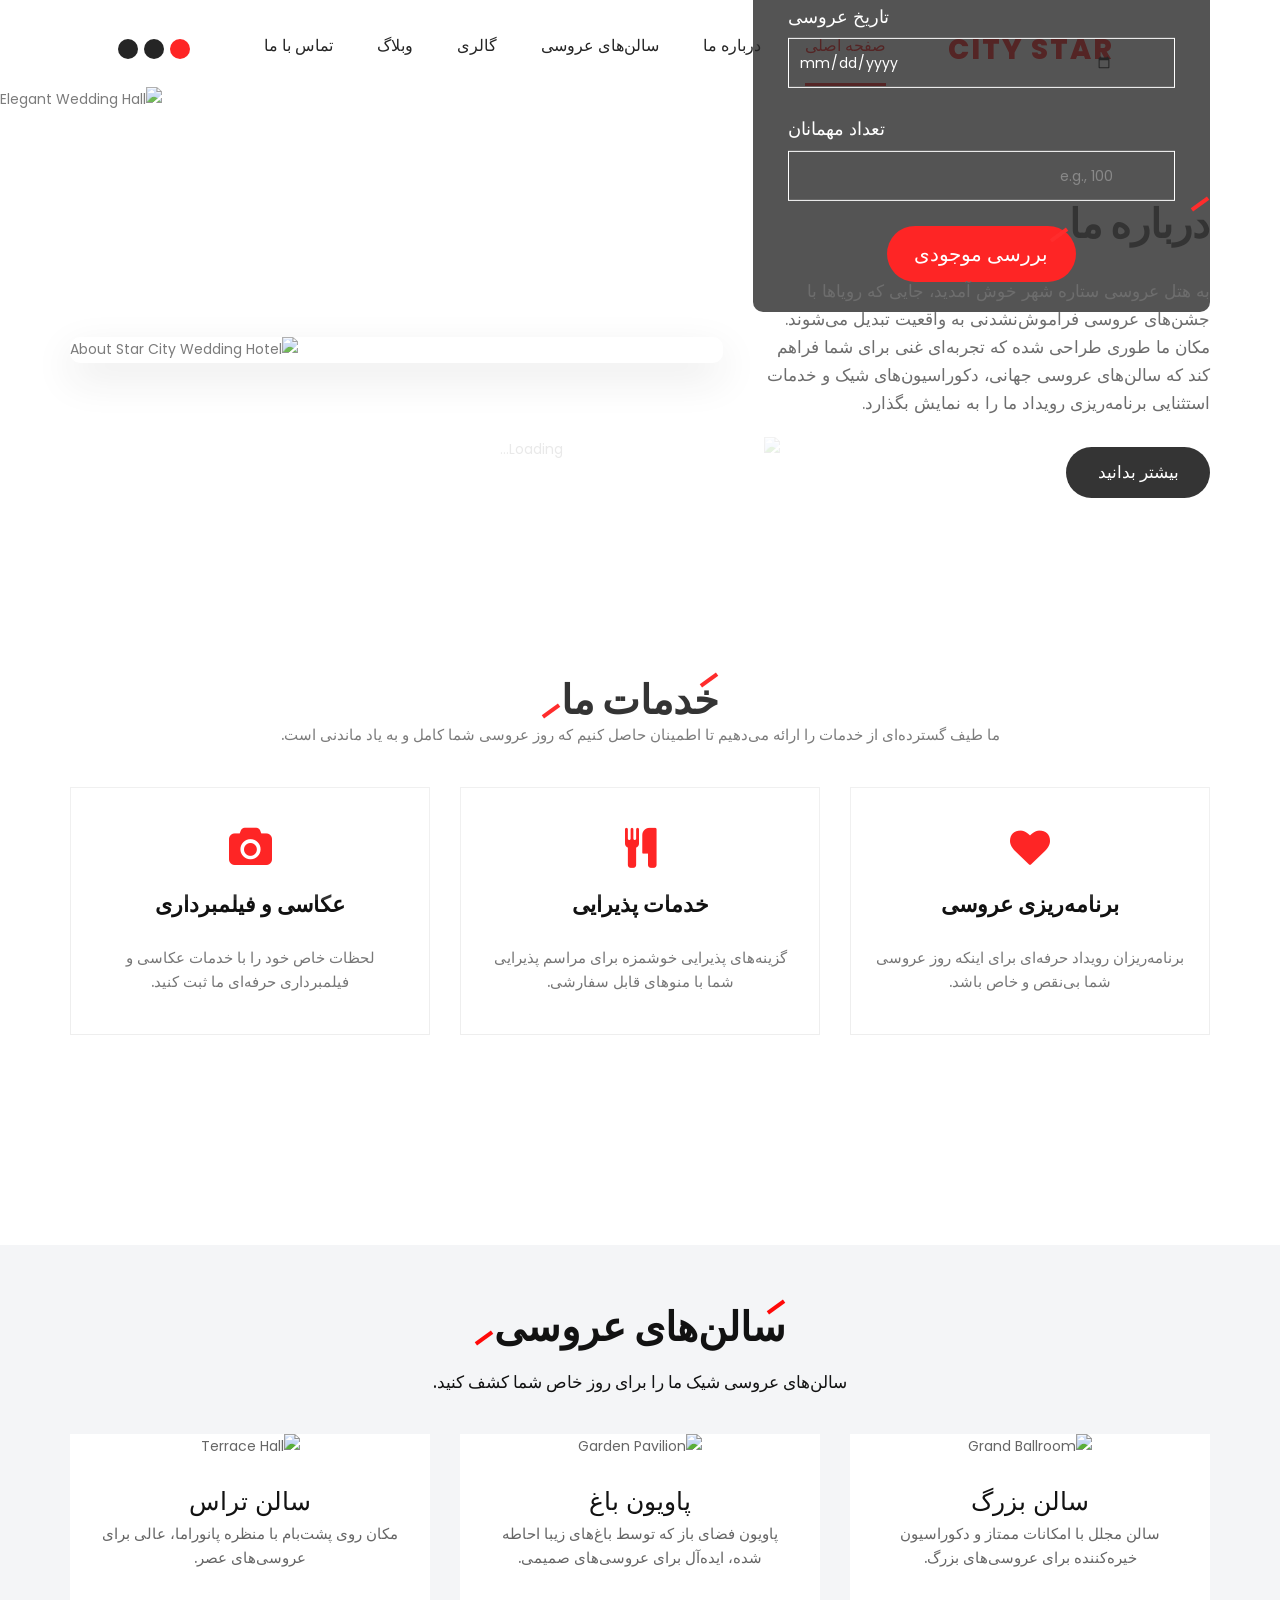
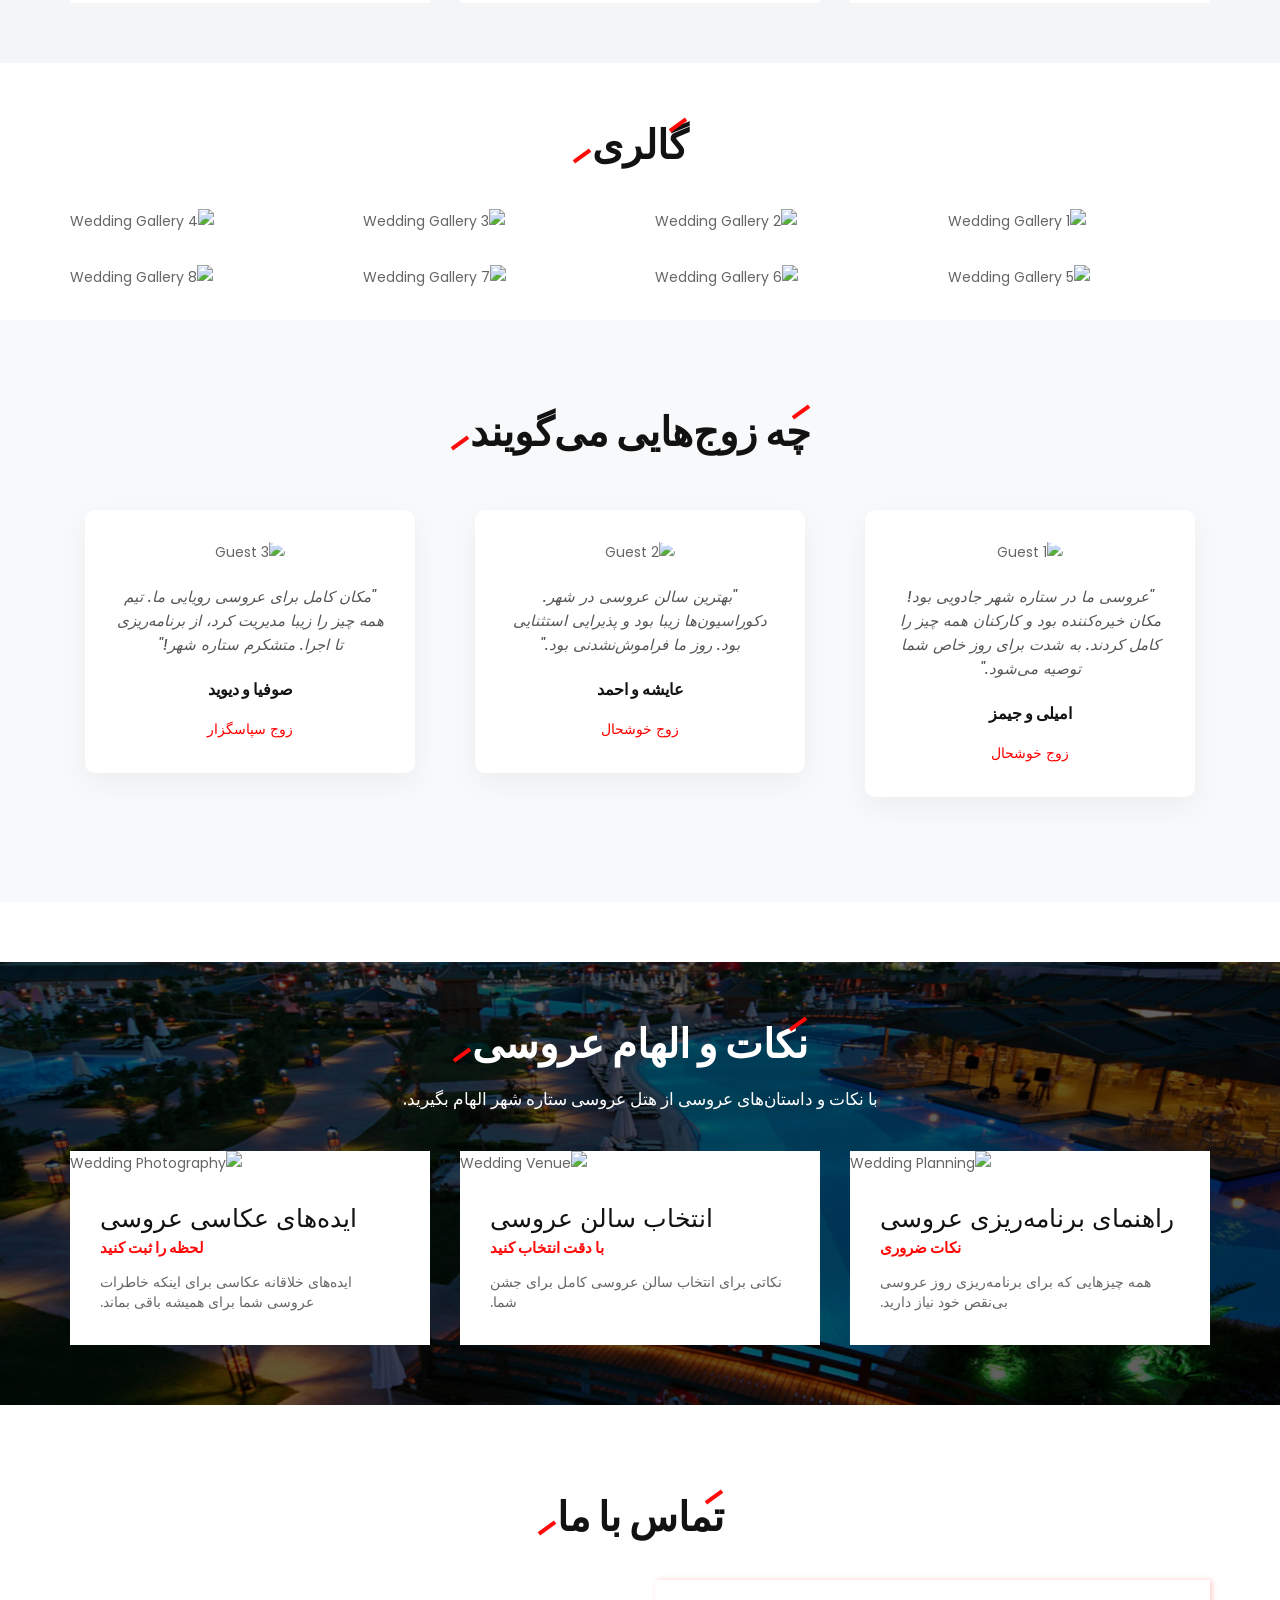
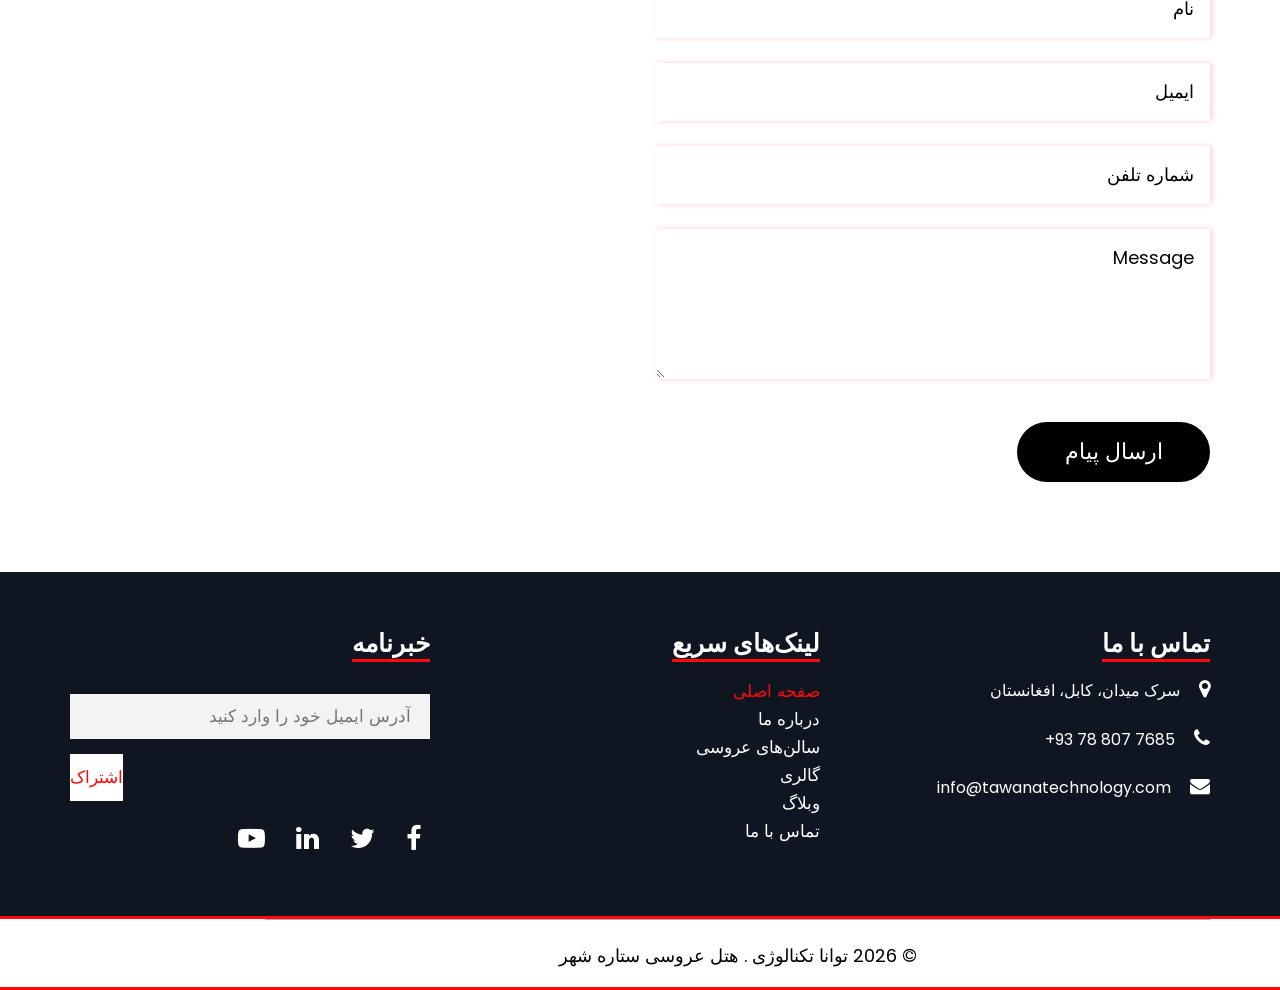
==== index.html @ 75a32dce "full project" ====
<!doctype html>
<html lang="fa-AF" dir="rtl">
  <head>
    <meta charset="utf-8" />
    <meta http-equiv="X-UA-Compatible" content="IE=edge" />
    <meta name="viewport" content="width=device-width, initial-scale=1" />
    <title>ستاره شهر هتل عروسی | رویاهای عروسی و جشن ها</title>
    <meta
      name="description"
      content="عروسی بی‌نقص خود را در هتل عروسی ستاره شهر برنامه‌ریزی کنید. مراسم عروسی رویایی خود را با سالن‌های جهانی، پذیرایی و خدمات شخصی رزرو کنید."
    />

    <!-- CSS Stylesheets -->
    <link rel="stylesheet" href="css/bootstrap.min.css" />
    <link rel="stylesheet" href="css/style.css" />
    <link rel="stylesheet" href="css/responsive.css" />
    <link rel="stylesheet" href="css/rtl.css" />
    <link rel="icon" href="images/fevicon.png" type="image/gif" />
    <link rel="stylesheet" href="css/jquery.mCustomScrollbar.min.css" />
    <link
      rel="stylesheet"
      href="https://netdna.bootstrapcdn.com/font-awesome/4.0.3/css/font-awesome.css"
    />
    <link
      rel="stylesheet"
      href="https://cdnjs.cloudflare.com/ajax/libs/fancybox/2.1.5/jquery.fancybox.min.css"
      media="screen"
    />
  </head>
  <body class="main-layout">
    <div class="loader_bg">
      <div class="loader">
        <img
          src="https://media.giphy.com/media/3oEjI6SIIHBdFnXIHN/giphy.gif"
          alt="Loading..."
        />
      </div>
    </div>
    <header>
      <div class="header">
        <div class="container">
          <div class="row align-items-center">
            <div class="col-xl-3 col-lg-3 col-md-3 col-sm-3 col logo_section">
              <div class="logo">
                <a href="index.html" class="navbar-brand">
                  <span class="logo-text">CITY STAR</span>
                </a>
              </div>
            </div>
            <div class="col-xl-9 col-lg-9 col-md-9 col-sm-9">
              <nav class="navigation navbar navbar-expand-md navbar-dark">
                <button
                  class="navbar-toggler"
                  type="button"
                  data-toggle="collapse"
                  data-target="#navbarsExample04"
                  aria-controls="navbarsExample04"
                  aria-expanded="false"
                  aria-label="Toggle navigation"
                >
                  <span class="navbar-toggler-icon"></span>
                </button>
                <div class="collapse navbar-collapse" id="navbarsExample04">
                  <ul class="navbar-nav mr-auto">
                    <li class="nav-item active">
                      <a class="nav-link" href="index.html">صفحه اصلی</a>
                    </li>
                    <li class="nav-item">
                      <a class="nav-link" href="about.html">درباره ما</a>
                    </li>
                    <li class="nav-item">
                      <a class="nav-link" href="room.html">سالن‌های عروسی</a>
                    </li>
                    <li class="nav-item">
                      <a class="nav-link" href="gallery.html">گالری</a>
                    </li>
                    <li class="nav-item">
                      <a class="nav-link" href="blog.html">وبلاگ</a>
                    </li>
                    <li class="nav-item">
                      <a class="nav-link" href="contact.html">تماس با ما</a>
                    </li>
                  </ul>
                </div>
              </nav>
            </div>
          </div>
        </div>
      </div>
    </header>
    <!-- end header inner -->
    <!-- end header -->
    <section class="banner_main">
      <div id="myCarousel" class="carousel slide banner" data-ride="carousel">
        <ol class="carousel-indicators">
          <li data-target="#myCarousel" data-slide-to="0" class="active"></li>
          <li data-target="#myCarousel" data-slide-to="1"></li>
          <li data-target="#myCarousel" data-slide-to="2"></li>
        </ol>
        <div class="carousel-inner">
          <div class="carousel-item active">
            <img
              class="first-slide"
              src="https://images.unsplash.com/photo-1511285560929-80b456fea0bc?q=80&w=1920&auto=format&fit=crop"
              alt="Elegant Wedding Hall"
            />
          </div>
          <div class="carousel-item">
            <img
              class="second-slide"
              src="https://images.unsplash.com/photo-1519741497674-611481863552?q=80&w=1920&auto=format&fit=crop"
              alt="Wedding Reception"
            />
          </div>
          <div class="carousel-item">
            <img
              class="third-slide"
              src="https://images.unsplash.com/photo-1511285560929-80b456fea0bc?q=80&w=1920&auto=format&fit=crop"
              alt="Wedding Ceremony"
            />
          </div>
        </div>
        <a
          class="carousel-control-prev"
          href="#myCarousel"
          role="button"
          data-slide="prev"
        >
          <span class="carousel-control-prev-icon" aria-hidden="true"></span>
          <span class="sr-only">Previous</span>
        </a>
        <a
          class="carousel-control-next"
          href="#myCarousel"
          role="button"
          data-slide="next"
        >
          <span class="carousel-control-next-icon" aria-hidden="true"></span>
          <span class="sr-only">Next</span>
        </a>
      </div>
      <div class="booking_ocline">
        <div class="container">
          <div class="row">
            <div class="col-md-5">
              <div class="book_room">
                <h1 dir="rtl">مراسم عروسی خود را رزرو کنید</h1>
                <form class="book_now">
                  <div class="row">
                    <div class="col-md-12">
                      <span dir="rtl">تاریخ عروسی</span>
                      <input
                        class="online_book"
                        type="date"
                        name="wedding_date"
                      />
                    </div>
                    <div class="col-md-12">
                      <span dir="rtl">تعداد مهمانان</span>
                      <input
                        class="online_book"
                        type="number"
                        name="guests"
                        placeholder="e.g., 100"
                      />
                    </div>
                    <div class="col-md-12">
                      <button class="book_btn" dir="rtl">بررسی موجودی</button>
                    </div>
                  </div>
                </form>
              </div>
            </div>
          </div>
        </div>
      </div>
    </section>
    <div class="about">
      <div class="container">
        <div class="row align-items-center">
          <div class="col-md-5">
            <div class="titlepage">
              <h2 dir="rtl">درباره ما</h2>
              <p dir="rtl">
                به هتل عروسی ستاره شهر خوش آمدید، جایی که رویاها با جشن‌های
                عروسی فراموش‌نشدنی به واقعیت تبدیل می‌شوند. مکان ما طوری طراحی
                شده که تجربه‌ای غنی برای شما فراهم کند که سالن‌های عروسی جهانی،
                دکوراسیون‌های شیک و خدمات استثنایی برنامه‌ریزی رویداد ما را به
                نمایش بگذارد.
              </p>
              <a class="read_more" href="about.html">بیشتر بدانید</a>
            </div>
          </div>
          <div class="col-md-7">
            <div class="about_img">
              <figure>
                <img
                  src="https://images.unsplash.com/photo-1519167758481-83f550bb49b3?q=80&w=1200&auto=format&fit=crop"
                  alt="About Star City Wedding Hotel"
                />
              </figure>
            </div>
          </div>
        </div>
      </div>
    </div>
    <div class="services">
      <div class="container">
        <div class="row">
          <div class="col-md-12">
            <div class="titlepage">
              <h2 dir="rtl">خدمات ما</h2>
              <p dir="rtl">
                ما طیف گسترده‌ای از خدمات را ارائه می‌دهیم تا اطمینان حاصل کنیم
                که روز عروسی شما کامل و به یاد ماندنی است.
              </p>
            </div>
          </div>
        </div>
        <div class="row">
          <div class="col-md-4">
            <div class="service_box">
              <i class="fa fa-heart"></i>
              <h3 dir="rtl">برنامه‌ریزی عروسی</h3>
              <p dir="rtl">
                برنامه‌ریزان رویداد حرفه‌ای برای اینکه روز عروسی شما بی‌نقص و
                خاص باشد.
              </p>
            </div>
          </div>
          <div class="col-md-4">
            <div class="service_box">
              <i class="fa fa-cutlery"></i>
              <h3 dir="rtl">خدمات پذیرایی</h3>
              <p dir="rtl">
                گزینه‌های پذیرایی خوشمزه برای مراسم پذیرایی شما با منوهای قابل
                سفارشی.
              </p>
            </div>
          </div>
          <div class="col-md-4">
            <div class="service_box">
              <i class="fa fa-camera"></i>
              <h3 dir="rtl">عکاسی و فیلمبرداری</h3>
              <p dir="rtl">
                لحظات خاص خود را با خدمات عکاسی و فیلمبرداری حرفه‌ای ما ثبت
                کنید.
              </p>
            </div>
          </div>
        </div>
      </div>
    </div>
    <div class="our_room">
      <div class="container">
        <div class="row">
          <div class="col-md-12">
            <div class="titlepage">
              <h2 dir="rtl">سالن‌های عروسی</h2>
              <p dir="rtl">
                سالن‌های عروسی شیک ما را برای روز خاص شما کشف کنید.
              </p>
            </div>
          </div>
        </div>
        <div class="row">
          <div class="col-md-4 col-sm-6">
            <div class="room">
              <div class="room_img">
                <figure>
                  <img
                    src="https://images.pexels.com/photos/31817163/pexels-photo-31817163.jpeg?_gl=1*e0f5a7*_ga*MTkxMDQyODcxMi4xNzYxNzczOTUz*_ga_8JE65Q40S6*czE3NzY1NzExNzckbzIkZzEkdDE3NzY1NzEzODUkajU1JGwwJGgw"
                    alt="Grand Ballroom"
                  />
                </figure>
              </div>
              <div class="bed_room">
                <h3 dir="rtl">سالن بزرگ</h3>
                <p dir="rtl">
                  سالن مجلل با امکانات ممتاز و دکوراسیون خیره‌کننده برای
                  عروسی‌های بزرگ.
                </p>
              </div>
            </div>
          </div>
          <div class="col-md-4 col-sm-6">
            <div class="room">
              <div class="room_img">
                <figure>
                  <img
                    src="https://images.pexels.com/photos/3701434/pexels-photo-3701434.jpeg?_gl=1*1h1a9mf*_ga*MTkxMDQyODcxMi4xNzYxNzczOTUz*_ga_8JE65Q40S6*czE3NzY1NzExNzckbzIkZzEkdDE3NzY1NzEzODUkajU1JGwwJGgw"
                    alt="Garden Pavilion"
                  />
                </figure>
              </div>
              <div class="bed_room">
                <h3 dir="rtl">پاویون باغ</h3>
                <p dir="rtl">
                  پاویون فضای باز که توسط باغ‌های زیبا احاطه شده، ایده‌آل برای
                  عروسی‌های صمیمی.
                </p>
              </div>
            </div>
          </div>
          <div class="col-md-4 col-sm-6">
            <div class="room">
              <div class="room_img">
                <figure>
                  <img
                    src="https://images.pexels.com/photos/14613702/pexels-photo-14613702.jpeg?_gl=1*e0f5a7*_ga*MTkxMDQyODcxMi4xNzYxNzczOTUz*_ga_8JE65Q40S6*czE3NzY1NzExNzckbzIkZzEkdDE3NzY1NzEzODUkajU1JGwwJGgw"
                    alt="Terrace Hall"
                  />
                </figure>
              </div>
              <div class="bed_room">
                <h3 dir="rtl">سالن تراس</h3>
                <p dir="rtl">
                  مکان روی پشت‌بام با منظره پانوراما، عالی برای عروسی‌های عصر.
                </p>
              </div>
            </div>
          </div>
        </div>
      </div>
    </div>
    <!-- end our_room -->
    <div class="gallery">
      <div class="container">
        <div class="row">
          <div class="col-md-12">
            <div class="titlepage">
              <h2 dir="rtl">گالری</h2>
            </div>
          </div>
        </div>
        <div class="row">
          <div class="col-md-3 col-sm-6">
            <div class="gallery_img">
              <figure>
                <img
                  src="https://images.pexels.com/photos/8135289/pexels-photo-8135289.jpeg?_gl=1*glbcze*_ga*MTkxMDQyODcxMi4xNzYxNzczOTUz*_ga_8JE65Q40S6*czE3NzY1NzExNzckbzIkZzEkdDE3NzY1NzEzODUkajU1JGwwJGgw"
                  alt="Wedding Gallery 1"
                />
              </figure>
            </div>
          </div>
          <div class="col-md-3 col-sm-6">
            <div class="gallery_img">
              <figure>
                <img
                  src="https://images.pexels.com/photos/3701434/pexels-photo-3701434.jpeg?_gl=1*1h1a9mf*_ga*MTkxMDQyODcxMi4xNzYxNzczOTUz*_ga_8JE65Q40S6*czE3NzY1NzExNzckbzIkZzEkdDE3NzY1NzEzODUkajU1JGwwJGgw"
                  alt="Wedding Gallery 2"
                />
              </figure>
            </div>
          </div>
          <div class="col-md-3 col-sm-6">
            <div class="gallery_img">
              <figure>
                <img
                  src="https://images.pexels.com/photos/14613702/pexels-photo-14613702.jpeg?_gl=1*e0f5a7*_ga*MTkxMDQyODcxMi4xNzYxNzczOTUz*_ga_8JE65Q40S6*czE3NzY1NzExNzckbzIkZzEkdDE3NzY1NzEzODUkajU1JGwwJGgw"
                  alt="Wedding Gallery 3"
                />
              </figure>
            </div>
          </div>
          <div class="col-md-3 col-sm-6">
            <div class="gallery_img">
              <figure>
                <img
                  src="https://images.pexels.com/photos/31817163/pexels-photo-31817163.jpeg?_gl=1*e0f5a7*_ga*MTkxMDQyODcxMi4xNzYxNzczOTUz*_ga_8JE65Q40S6*czE3NzY1NzExNzckbzIkZzEkdDE3NzY1NzEzODUkajU1JGwwJGgw"
                  alt="Wedding Gallery 4"
                />
              </figure>
            </div>
          </div>
          <div class="col-md-3 col-sm-6">
            <div class="gallery_img">
              <figure>
                <img
                  src="https://images.pexels.com/photos/17158660/pexels-photo-17158660.jpeg?_gl=1*10septe*_ga*MTkxMDQyODcxMi4xNzYxNzczOTUz*_ga_8JE65Q40S6*czE3NzY1NzExNzckbzIkZzEkdDE3NzY1NzEzODUkajU1JGwwJGgw"
                  alt="Wedding Gallery 5"
                />
              </figure>
            </div>
          </div>
          <div class="col-md-3 col-sm-6">
            <div class="gallery_img">
              <figure>
                <img
                  src="https://images.pexels.com/photos/37110858/pexels-photo-37110858.jpeg?_gl=1*10septe*_ga*MTkxMDQyODcxMi4xNzYxNzczOTUz*_ga_8JE65Q40S6*czE3NzY1NzExNzckbzIkZzEkdDE3NzY1NzEzODUkajU1JGwwJGgw"
                  alt="Wedding Gallery 6"
                />
              </figure>
            </div>
          </div>
          <div class="col-md-3 col-sm-6">
            <div class="gallery_img">
              <figure>
                <img
                  src="https://images.pexels.com/photos/34277650/pexels-photo-34277650.jpeg?_gl=1*17adqx9*_ga*MTkxMDQyODcxMi4xNzYxNzczOTUz*_ga_8JE65Q40S6*czE3NzY1NzExNzckbzIkZzEkdDE3NzY1NzEzODUkajU1JGwwJGgw"
                  alt="Wedding Gallery 7"
                />
              </figure>
            </div>
          </div>
          <div class="col-md-3 col-sm-6">
            <div class="gallery_img">
              <figure>
                <img
                  src="https://images.pexels.com/photos/20705876/pexels-photo-20705876.jpeg?_gl=1*17adqx9*_ga*MTkxMDQyODcxMi4xNzYxNzczOTUz*_ga_8JE65Q40S6*czE3NzY1NzExNzckbzIkZzEkdDE3NzY1NzEzODUkajU1JGwwJGgw"
                  alt="Wedding Gallery 8"
                />
              </figure>
            </div>
          </div>
        </div>
      </div>
    </div>
    <div class="testimonials">
      <div class="container">
        <div class="row">
          <div class="col-md-12">
            <div class="titlepage">
              <h2 dir="rtl">چه زوج‌هایی می‌گویند</h2>
            </div>
          </div>
        </div>
        <div class="row">
          <div class="col-md-4">
            <div class="testimonial_item">
              <img
                src="https://images.unsplash.com/photo-1438761681033-6461ffad8d80?q=80&w=150&auto=format&fit=crop"
                alt="Guest 1"
              />
              <p dir="rtl">
                "عروسی ما در ستاره شهر جادویی بود! مکان خیره‌کننده بود و کارکنان
                همه چیز را کامل کردند. به شدت برای روز خاص شما توصیه می‌شود."
              </p>
              <h4 dir="rtl">امیلی و جیمز</h4>
              <span dir="rtl">زوج خوشحال</span>
            </div>
          </div>
          <div class="col-md-4">
            <div class="testimonial_item">
              <img
                src="https://images.unsplash.com/photo-1500648767791-00dcc994a43e?q=80&w=150&auto=format&fit=crop"
                alt="Guest 2"
              />
              <p dir="rtl">
                "بهترین سالن عروسی در شهر. دکوراسیون‌ها زیبا بود و پذیرایی
                استثنایی بود. روز ما فراموش‌نشدنی بود."
              </p>
              <h4 dir="rtl">عایشه و احمد</h4>
              <span dir="rtl">زوج خوشحال</span>
            </div>
          </div>
          <div class="col-md-4">
            <div class="testimonial_item">
              <img
                src="https://images.unsplash.com/photo-1494790108377-be9c29b29330?q=80&w=150&auto=format&fit=crop"
                alt="Guest 3"
              />
              <p dir="rtl">
                "مکان کامل برای عروسی رویایی ما. تیم همه چیز را زیبا مدیریت کرد،
                از برنامه‌ریزی تا اجرا. متشکرم ستاره شهر!"
              </p>
              <h4 dir="rtl">صوفیا و دیوید</h4>
              <span dir="rtl">زوج سپاسگزار</span>
            </div>
          </div>
        </div>
      </div>
    </div>
    <div class="blog">
      <div class="container">
        <div class="row">
          <div class="col-md-12">
            <div class="titlepage">
              <h2 dir="rtl">نکات و الهام عروسی</h2>
              <p dir="rtl">
                با نکات و داستان‌های عروسی از هتل عروسی ستاره شهر الهام بگیرید.
              </p>
            </div>
          </div>
        </div>
        <div class="row">
          <div class="col-md-4">
            <div class="blog_box">
              <div class="blog_img">
                <figure>
                  <img
                    src="https://images.unsplash.com/photo-1519167758481-83f550bb49b3?q=80&w=800&auto=format&fit=crop"
                    alt="Wedding Planning"
                  />
                </figure>
              </div>
              <div class="blog_room">
                <h3 dir="rtl">راهنمای برنامه‌ریزی عروسی</h3>
                <span dir="rtl">نکات ضروری</span>
                <p dir="rtl">
                  همه چیزهایی که برای برنامه‌ریزی روز عروسی بی‌نقص خود نیاز
                  دارید.
                </p>
              </div>
            </div>
          </div>
          <div class="col-md-4">
            <div class="blog_box">
              <div class="blog_img">
                <figure>
                  <img
                    style="height: 245px; object-fit: cover"
                    src="https://i.pinimg.com/236x/0a/75/99/0a7599cbd50dc6029fb663e30cf07a53.jpg"
                    alt="Wedding Venue"
                  />
                </figure>
              </div>
              <div class="blog_room">
                <h3 dir="rtl">انتخاب سالن عروسی</h3>
                <span dir="rtl">با دقت انتخاب کنید</span>
                <p dir="rtl">نکاتی برای انتخاب سالن عروسی کامل برای جشن شما.</p>
              </div>
            </div>
          </div>
          <div class="col-md-4">
            <div class="blog_box">
              <div class="blog_img">
                <figure>
                  <img
                    src="https://images.unsplash.com/photo-1511285560929-80b456fea0bc?q=80&w=800&auto=format&fit=crop"
                    alt="Wedding Photography"
                  />
                </figure>
              </div>
              <div class="blog_room">
                <h3 dir="rtl">ایده‌های عکاسی عروسی</h3>
                <span dir="rtl">لحظه را ثبت کنید</span>
                <p dir="rtl">
                  ایده‌های خلاقانه عکاسی برای اینکه خاطرات عروسی شما برای همیشه
                  باقی بماند.
                </p>
              </div>
            </div>
          </div>
        </div>
      </div>
    </div>
    <div class="contact">
      <div class="container">
        <div class="row">
          <div class="col-md-12">
            <div class="titlepage">
              <h2 dir="rtl">تماس با ما</h2>
            </div>
          </div>
        </div>
        <div class="row">
          <div class="col-md-6">
            <form id="request" class="main_form">
              <div class="row">
                <div class="col-md-12">
                  <input
                    class="contactus"
                    placeholder="نام"
                    type="text"
                    name="Name"
                    dir="rtl"
                  />
                </div>
                <div class="col-md-12">
                  <input
                    class="contactus"
                    placeholder="ایمیل"
                    type="email"
                    name="Email"
                    dir="rtl"
                  />
                </div>
                <div class="col-md-12">
                  <input
                    class="contactus"
                    placeholder="شماره تلفن"
                    type="text"
                    name="Phone Number"
                    dir="rtl"
                  />
                </div>
                <div class="col-md-12">
                  <textarea
                    class="textarea"
                    placeholder="پیام"
                    name="Message"
                    dir="rtl"
                  >
Message</textarea
                  >
                </div>
                <div class="col-md-12">
                  <button class="send_btn" dir="rtl">ارسال پیام</button>
                </div>
              </div>
            </form>
          </div>
          <div class="col-md-6">
            <div class="map_main">
              <div class="map-responsive">
                <iframe
                  src="https://www.google.com/maps/embed?pb=!1m18!1m12!1m3!1d3312.123456789!2d69.2075!3d34.5553!2m3!1f0!2f0!3f0!3m2!1i1024!2i768!4f13.1!3m3!1m2!1s0x38d16c8b8b8b8b8b%3A0x123456789abcdef!2sKabul%2C%20Afghanistan!5e0!3m2!1sen!2sus!4v1234567890!5m2!1sen!2sus"
                  width="600"
                  height="400"
                  frameborder="0"
                  style="border: 0; width: 100%"
                  allowfullscreen=""
                ></iframe>
              </div>
            </div>
          </div>
        </div>
      </div>
    </div>
    <footer dir="rtl">
      <div class="footer">
        <div class="container">
          <div class="row">
            <div class="col-md-4">
              <h3 dir="rtl">تماس با ما</h3>
              <ul class="conta" dir="rtl">
                <li>
                  <i class="fa fa-map-marker" aria-hidden="true"></i>
                  سرک میدان، کابل، افغانستان
                </li>
                <li>
                  <i class="fa fa-phone" aria-hidden="true"></i>
                  <span dir="ltr">+93 78 807 7685</span>
                </li>
                <li>
                  <i class="fa fa-envelope" aria-hidden="true"></i>
                  <a href="mailto:info@tawanatechnology.com"
                    >info@tawanatechnology.com</a
                  >
                </li>
              </ul>
            </div>
            <div class="col-md-4">
              <h3 dir="rtl">لینک‌های سریع</h3>
              <ul class="link_menu" dir="rtl">
                <li class="active"><a href="index.html">صفحه اصلی</a></li>
                <li><a href="about.html">درباره ما</a></li>
                <li><a href="room.html">سالن‌های عروسی</a></li>
                <li><a href="gallery.html">گالری</a></li>
                <li><a href="blog.html">وبلاگ</a></li>
                <li><a href="contact.html">تماس با ما</a></li>
              </ul>
            </div>
            <div class="col-md-4">
              <h3 dir="rtl">خبرنامه</h3>
              <form class="bottom_form" dir="rtl">
                <input
                  class="enter"
                  placeholder="آدرس ایمیل خود را وارد کنید"
                  type="email"
                  name="newsletter"
                />
                <button class="sub_btn">اشتراک</button>
              </form>
              <ul class="social_icon" dir="rtl">
                <li>
                  <a href="#"
                    ><i class="fa fa-facebook" aria-hidden="true"></i
                  ></a>
                </li>
                <li>
                  <a href="#"
                    ><i class="fa fa-twitter" aria-hidden="true"></i
                  ></a>
                </li>
                <li>
                  <a href="#"
                    ><i class="fa fa-linkedin" aria-hidden="true"></i
                  ></a>
                </li>
                <li>
                  <a href="#"
                    ><i class="fa fa-youtube-play" aria-hidden="true"></i
                  ></a>
                </li>
              </ul>
            </div>
          </div>
        </div>
        <div class="copyright">
          <div class="container">
            <div class="row">
              <div class="col-md-10 offset-md-1">
                <p>© 2026 توانا تکنالوژی . هتل عروسی ستاره شهر</p>
              </div>
            </div>
          </div>
        </div>
      </div>
    </footer>
    <!-- end footer -->
    <!-- Javascript files-->
    <script src="js/jquery.min.js"></script>
    <script src="js/bootstrap.bundle.min.js"></script>
    <script src="js/jquery-3.0.0.min.js"></script>
    <!-- sidebar -->
    <script src="js/jquery.mCustomScrollbar.concat.min.js"></script>
    <script src="js/custom.js"></script>
  </body>
</html>
---- css/style.css ----
/*--------------------------------------------------------------------- File Name: style.css ---------------------------------------------------------------------*/

/*--------------------------------------------------------------------- import Fonts ---------------------------------------------------------------------*/

@import url("https://fonts.googleapis.com/css?family=Rajdhani:300,400,500,600,700");
@import url("https://fonts.googleapis.com/css?family=Poppins:100,100i,200,200i,300,300i,400,400i,500,500i,600,600i,700,700i,800,800i,900,900i");
@import url("https://fonts.googleapis.com/css?family=Raleway:100,400,600,700,900&display=swap");
@import url("https://fonts.googleapis.com/css?family=Baloo+Chettan&display=swap");

/*****---------------------------------------- 1) font-family: 'Rajdhani', sans-serif;
 2) font-family: 'Poppins', sans-serif;
 ----------------------------------------*****/

/*--------------------------------------------------------------------- import Files ---------------------------------------------------------------------*/

@import url(animate.min.css);
@import url(normalize.css);
@import url(icomoon.css);
@import url(font-awesome.min.css);
@import url(meanmenu.css);
@import url(owl.carousel.min.css);
@import url(swiper.min.css);
@import url(slick.css);
@import url(jquery.fancybox.min.css);
@import url(jquery-ui.css);
@import url(nice-select.css);

/*--------------------------------------------------------------------- skeleton ---------------------------------------------------------------------*/

* {
  box-sizing: border-box !important;
}

.container {
  max-width: 1170px;
}

html {
  scroll-behavior: smooth;
}

body {
  color: #666666;
  font-size: 14px;
  font-family: "Poppins", sans-serif;
  line-height: 1.80857;
  font-weight: normal;
}

a {
  color: #1f1f1f;
  text-decoration: none !important;
  outline: none !important;
  -webkit-transition: all 0.3s ease-in-out;
  -moz-transition: all 0.3s ease-in-out;
  -ms-transition: all 0.3s ease-in-out;
  -o-transition: all 0.3s ease-in-out;
  transition: all 0.3s ease-in-out;
}

a:link,
a:visited,
a:hover,
a:active {
  text-decoration: none !important;
}

h1,
h2,
h3,
h4,
h5,
h6 {
  letter-spacing: 0;
  font-weight: normal;
  position: relative;
  padding: 0 0 10px 0;
  font-weight: normal;
  line-height: normal;
  color: #111111;
  margin: 0;
}

h1 {
  font-size: 24px;
}

h2 {
  font-size: 22px;
}

h3 {
  font-size: 18px;
}

h4 {
  font-size: 16px;
}

h5 {
  font-size: 14px;
}

h6 {
  font-size: 13px;
}

*,
*::after,
*::before {
  -webkit-box-sizing: border-box;
  -moz-box-sizing: border-box;
  box-sizing: border-box;
}

h1 a,
h2 a,
h3 a,
h4 a,
h5 a,
h6 a {
  color: #212121;
  text-decoration: none !important;
  opacity: 1;
}

button:focus {
  outline: none;
}

ul,
li,
ol {
  margin: 0px;
  padding: 0px;
  list-style: none;
}

p {
  margin: 0px;
  font-weight: 500;
  font-size: 15px;
  line-height: 24px;
}

a {
  color: #222222;
  text-decoration: none;
  outline: none !important;
}

a,
.btn {
  text-decoration: none !important;
  outline: none !important;
  -webkit-transition: all 0.3s ease-in-out;
  -moz-transition: all 0.3s ease-in-out;
  -ms-transition: all 0.3s ease-in-out;
  -o-transition: all 0.3s ease-in-out;
  transition: all 0.3s ease-in-out;
}

img {
  max-width: 100%;
  height: auto;
}

:focus {
  outline: 0;
}

.btn-custom {
  margin-top: 20px;
  background-color: transparent !important;
  border: 2px solid #ddd;
  padding: 12px 40px;
  font-size: 16px;
}

.lead {
  font-size: 18px;
  line-height: 30px;
  color: #767676;
  margin: 0;
  padding: 0;
}

.form-control:focus {
  border-color: #ffffff !important;
  box-shadow: 0 0 0 0.2rem rgba(255, 255, 255, 0.25);
}

.navbar-form input {
  border: none !important;
}

.badge {
  font-weight: 500;
}

blockquote {
  margin: 20px 0 20px;
  padding: 30px;
}

button {
  border: 0;
  margin: 0;
  padding: 0;
  cursor: pointer;
}

.full {
  float: left;
  width: 100%;
}

.full {
  width: 100%;
  float: left;
  margin: 0;
  padding: 0;
}

/**-- heading section --**/

/*---------------------------- preloader area ----------------------------*/

.loader_bg {
  position: fixed;
  z-index: 9999999;
  background: #fff;
  width: 100%;
  height: 100%;
}

.loader {
  height: 100%;
  width: 100%;
  position: absolute;
  left: 0;
  top: 0;
  display: flex;
  justify-content: center;
  align-items: center;
}

.loader img {
  width: 280px;
}

/*-- header area --*/

/*--------------------------------------------------------------------- top banner area ---------------------------------------------------------------------*/

/*-- navigation--*/

.navigation.navbar {
  float: right;
  padding-top: 14px !important;
  padding: 0;
}

.navigation.navbar-dark .navbar-nav .nav-link {
  padding: 7px 0px 27px 0px;
  margin: 0 22px;
  color: #010101;
  font-size: 16px;
  line-height: 20px;
  font-weight: 500;
  text-transform: uppercase;
  border-bottom: #fff solid 3px;
}

.navigation.navbar-dark .navbar-nav .nav-link:focus,
.navigation.navbar-dark .navbar-nav .nav-link:hover {
  color: #fe0000;
  border-bottom: #fe0000 solid 3px;
}

.navigation.navbar-dark .navbar-nav .active > .nav-link,
.navigation.navbar-dark .navbar-nav .nav-link.active,
.navigation.navbar-dark .navbar-nav .nav-link.show,
.navigation.navbar-dark .navbar-nav .show > .nav-link {
  color: #fe0000;
  border-bottom: #fe0000 solid 3px;
}

.navbar-expand-md .navbar-nav {
  padding-right: 10px;
}

.header {
  width: 100%;
  height: 86px;
  padding: 15px 0px 15px 0px;
  background: #fff;
}

/** banner section **/

.banner_main {
  position: relative;
}

.banner .carousel-indicators li {
  width: 20px;
  height: 20px;
  border-radius: 30px;
  background: #000;
}

.banner .carousel-indicators .active {
  background-color: #fe0000;
}

.booking_ocline {
  position: absolute;
  width: 100%;
  top: 50%;
  transform: translateY(-50%);
}

.book_room {
  background-color: #000000c7;
  padding: 30px 35px;
  border-left: #ff0909 solid 5px;
}

.book_room h1 {
  font-weight: 500;
  font-size: 30px;
  line-height: 30px;
  color: #fff;
  padding-bottom: 20px;
  text-transform: uppercase;
  text-align: center;
}

.book_now span {
  display: block;
  color: #fff;
  font-size: 18px;
  padding-bottom: 5px;
}

.book_now .online_book {
  width: 100%;
  height: 50px;
  border: #fff solid 1px;
  background-color: transparent;
  color: #fff;
  padding: 0 10px;
  padding-right: 61px;
  margin-bottom: 25px;
  position: relative;
}

.date_cua {
  position: absolute;
  width: 29px;
  height: 29px;
  top: 48px;
  background-repeat: no-repeat;
  right: 30px;
}

.book_btn {
  background-color: #fe0000;
  max-width: 189px;
  width: 100%;
  margin: 0 auto;
  padding: 10px 0;
  border-radius: 50px;
  color: #fff;
  font-size: 20px;
  transition: ease-in 0.5s;
  display: block;
}

.book_btn:hover {
  background-color: #fff;
  color: #fe0000;
  transition: ease-in 0.5s;
}

.carousel-control-next,
.carousel-control-prev {
  display: none;
}

.carousel-indicators {
  right: inherit;
  bottom: 53px;
  margin-left: 9%;
}

/** end banner section **/

.titlepage {
  text-align: center;
  padding-bottom: 40px;
}

.titlepage h2 {
  font-size: 40px;
  color: #121212;
  line-height: 45px;
  font-weight: bold;
  text-transform: uppercase;
  padding: 0;
}

.titlepage h2::before {
  position: absolute;
  content: "";
  background-color: #ff0909;
  width: 20px;
  height: 4px;
  transform: rotate(-36deg);
}

.titlepage h2::after {
  position: absolute;
  content: "";
  background-color: #ff0909;
  width: 20px;
  height: 4px;
  transform: rotate(-36deg);
  bottom: 10px;
}

.d_flex {
  display: flex;
  align-items: center;
  flex-wrap: wrap;
}

.read_more {
  font-size: 17px;
  background-color: #121212;
  color: #fff;
  padding: 8px 0px;
  width: 100%;
  max-width: 144px;
  text-align: center;
  display: inline-block;
  transition: ease-in all 0.5s;
  font-weight: 500;
  border-radius: 30px;
}

.read_more:hover {
  background: #fe0000;
  color: #fff;
  transition: ease-in all 0.5s;
}

.logo-text {
  font-size: 28px;
  font-weight: 800;
  color: #fe0000;
  letter-spacing: 2px;
}

.navbar-brand:hover .logo-text {
  color: #121212;
}

/** Testimonials section **/
.testimonials {
  padding: 90px 0;
  background-color: #f8f9fa;
}

.testimonial_item {
  text-align: center;
  padding: 30px;
  background: #fff;
  border-radius: 10px;
  box-shadow: 0 10px 30px rgba(0, 0, 0, 0.05);
  margin: 15px;
}

.testimonial_item img {
  width: 80px;
  height: 80px;
  border-radius: 50%;
  margin-bottom: 20px;
  object-fit: crop;
}

.testimonial_item p {
  font-style: italic;
  margin-bottom: 20px;
  color: #555;
}

.testimonial_item h4 {
  font-weight: 700;
  color: #121212;
  margin-bottom: 5px;
}

.testimonial_item span {
  color: #fe0000;
  font-size: 14px;
}

/** Services section **/
.services {
  padding: 90px 0;
}

.service_box {
  text-align: center;
  padding: 40px 20px;
  transition: all 0.3s ease;
  border: 1px solid #eee;
  margin-bottom: 30px;
}

.service_box:hover {
  box-shadow: 0 15px 40px rgba(0, 0, 0, 0.1);
  transform: translateY(-10px);
  border-color: transparent;
}

.service_box i {
  font-size: 40px;
  color: #fe0000;
  margin-bottom: 20px;
}

.service_box h3 {
  font-size: 22px;
  font-weight: 600;
  margin-bottom: 15px;
}

.service_box p {
  color: #777;
}

/** Modernizing existing styles **/
.book_room {
  border-radius: 10px;
  border-left: none;
  border-top: #fe0000 solid 5px;
}

.read_more {
  border: 2px solid transparent;
}

.read_more:hover {
  background-color: transparent;
  color: #fe0000;
  border-color: #fe0000;
}

.send_btn {
  background-color: #fe0000;
  color: #fff;
  padding: 12px 40px;
  border-radius: 5px;
  font-size: 18px;
  transition: all 0.3s;
}

/** about section **/
.about {
  background-color: #fff;
  padding: 90px 0;
}

.about .titlepage {
  text-align: right;
  padding-bottom: 0;
}

.about .titlepage h2 {
  margin-bottom: 30px;
}

.about .titlepage p {
  font-weight: 400;
  font-size: 17px;
  line-height: 28px;
  padding-bottom: 30px;
  color: #555;
}

.about_img {
  overflow: hidden;
  border-radius: 10px;
  box-shadow: 0 15px 40px rgba(0, 0, 0, 0.1);
}

.about_img figure {
  margin: 0;
}

.about_img figure img {
  width: 100%;
  transition: all 0.5s;
}

.about_img figure img:hover {
  transform: scale(1.05);
}

.about_img figure img:hover {
  transform: scale(1.2);
}
/** end about section **/

/** our_room section **/

.our_room {
  background-color: #f4f5f7;
  padding: 60px 0 30px 0;
  margin-top: 90px;
}

.our_room .titlepage {
  text-align: center;
}

.our_room .titlepage p {
  color: #121212;
  font-size: 17px;
  margin-top: 20px;
}

.our_room .room {
  text-align: center;
  background-color: #fff;
  margin-bottom: 30px;
  transition: ease-in all 0.5s;
}

.our_room .room .room_img {
  overflow: hidden;
}

.our_room .room .room_img figure {
  margin: 0;
}

.our_room .room .room_img figure img {
  width: 100%;
  height: 280px;
  transition: all 0.5s;
}

.our_room .room .room_img figure img:hover {
  transform: scale(1.2);
}

.our_room .room .bed_room {
  padding: 33px 30px;
}

.our_room .room .bed_room h3 {
  color: #121212;
  font-size: 25px;
  line-height: 20px;
  font-weight: 500;
  transition: ease-in all 0.5s;
  margin: auto;
}

#serv_hover:hover.room {
  cursor: pointer;
  box-shadow: 0px 0px 30px rgba(255, 9, 9, 0.15);
  transition: ease-in all 0.5s;
}

/** end our_room section **/

/** gallery  section **/

.gallery {
  padding-top: 60px;
}

.gallery .titlepage {
  text-align: center;
}

.gallery .gallery_img {
  overflow: hidden;
  margin-bottom: 30px;
}

.gallery .gallery_img figure {
  margin: 0;
}

.gallery .gallery_img figure img {
  width: 100%;
  height: 200px;
  transition: all 0.5s;
}

.gallery .gallery_img figure img:hover {
  transform: scale(1.2);
}

/** end gallery  section **/

/** blog section **/

.blog {
  background: url(../images/blog_bg.jpg);
  background-repeat: no-repeat;
  background-size: 100% 100%;
  padding: 60px 0 30px 0;
  margin-top: 60px;
}

.blog .titlepage {
  text-align: center;
}

.blog .titlepage h2 {
  color: #fff;
}

.blog .titlepage p {
  color: #fff;
  font-size: 17px;
  margin-top: 20px;
}

.blog .blog_box {
  text-align: left;
  background-color: #fff;
  margin-bottom: 30px;
  transition: ease-in all 0.5s;
}

.blog .blog_box .blog_img {
  overflow: hidden;
}

.blog .blog_box .blog_img figure {
  margin: 0;
}

.blog .blog_box .blog_img figure img {
  width: 100%;
  transition: all 0.5s;
}

.blog .blog_box .blog_img figure img:hover {
  transform: scale(1.2);
}

.blog .blog_box .blog_room {
  padding: 33px 30px;
  text-align: left;
}

.blog .blog_box .blog_room h3 {
  color: #121212;
  font-size: 25px;
  line-height: 20px;
  font-weight: 500;
  padding-bottom: 5px;
  transition: ease-in all 0.5s;
  margin: auto;
}

.blog .blog_box .blog_room span {
  font-size: 15px;
  color: #ff0909;
  font-weight: bold;
  margin-bottom: 10px;
  display: block;
}

.blog .blog_box .blog_room p {
  font-size: 14px;
  line-height: 20px;
}

/** end blog section **/

/** contact section **/

.contact {
  background: #fff;
  margin-top: 90px;
}

.main_form .contactus {
  border: #fff solid 1px;
  padding: 0 15px;
  margin-bottom: 25px;
  width: 100%;
  height: 58px;
  background: #fff;
  color: #000000;
  font-size: 18px;
  font-weight: normal;
  box-shadow: 2px 0px 6px rgba(255, 9, 9, 0.2);
}

.main_form .textarea {
  border: #fff solid 1px;
  margin-bottom: 25px;
  width: 100%;
  background: #fff;
  color: #000000;
  font-size: 18px;
  font-weight: normal;
  padding: 12px 15px 0 15px;
  box-shadow: 2px 0px 6px rgba(255, 9, 9, 0.2);
  height: 150px;
}

.main_form .send_btn {
  font-size: 22px;
  transition: ease-in all 0.5s;
  background-color: #000000;
  text-transform: uppercase;
  color: #fff;
  padding: 10px 0px;
  max-width: 193px;
  width: 100%;
  display: block;
  margin-top: 10px !important;
  font-weight: 500;
  border-radius: 50px;
}

.main_form .send_btn:hover {
  background-color: #ff0909;
  transition: ease-in all 0.5s;
  color: #fff;
}

#request *::placeholder {
  color: #000000;
  opacity: 1;
}

.map figure {
  margin: 0;
}

.map figure img {
  width: 100%;
}

/** end contact section **/

/** footer **/

.footer {
  background: #0f1521;
  margin-top: 90px;
  padding-top: 60px;
  text-align: right;
}

.footer h3 {
  font-weight: 600;
  font-size: 25px;
  line-height: 24px;
  text-align: right;
  color: #fff;
  margin-bottom: 15px;
  border-bottom: #ff0909 solid 3px;
  padding-bottom: 3px;
  display: table;
}

ul.conta li {
  color: #fff;
  text-align: right;
  padding-bottom: 20px;
  font-size: 16px;
}

ul.conta li i {
  padding-left: 15px;
  padding-right: 0;
  text-align: center;
  font-size: 20px;
}

ul.conta li a {
  color: #fff;
}

ul.link_menu li {
  display: block;
  text-align: right;
}

ul.link_menu li.active a {
  color: #ff0909;
}

ul.link_menu li a {
  color: #fff;
  font-size: 17px;
  line-height: 28px;
  display: block;
  width: -moz-max-content;
}

ul.link_menu li a:hover {
  color: #ff0909;
}

.bottom_form {
  display: flex;
  flex-wrap: wrap;
  flex-direction: column;
  align-items: flex-end;
  margin-top: 32px;
}

.bottom_form h3 {
  font-weight: 600;
  font-size: 20px;
  line-height: 25px;
  text-align: right;
  color: #fff;
  padding-top: 12px;
  margin-left: 93px;
  margin-right: 0;
  text-transform: uppercase;
  border: inherit;
}

.bottom_form .enter {
  border: inherit;
  padding: 0px 19px;
  width: 100%;
  height: 45px;
  background: #fffffff2;
  color: #ccc8c8;
  font-size: 17px;
  font-weight: 300;
  float: none;
  margin-bottom: 15px;
}

.sub_btn {
  font-size: 17px;
  transition: ease-in all 0.5s;
  background-color: #fff;
  color: #ff0909;
  padding: 8px 0px;
  max-width: 147px;
  width: auto;
  font-weight: 500;
  text-transform: uppercase;
  height: 47px;
  align-self: flex-end;
}

.sub_btn:hover {
  background-color: #ff0909;
  transition: ease-in all 0.5s;
  color: #fff;
}

ul.social_icon {
  padding-top: 24px;
  width: 100%;
  float: right;
  text-align: right;
}

ul.social_icon li {
  display: inline-block;
  margin-left: 9px;
  margin-right: 0;
}

ul.social_icon li a {
  display: flex;
  align-items: center;
  justify-content: center;
  font-size: 27px;
  border-radius: 30px;
  margin: 0 9px;
  color: #fff;
}

ul.social_icon li a:hover {
  color: #ff0909;
}

.copyright {
  margin-top: 60px;
  padding-bottom: 20px;
  background-color: #fff;
  border: #ff0909 solid 3px;
  border-right: inherit;
  border-left: inherit;
}

.copyright p {
  color: #000;
  font-size: 18px;
  line-height: 22px;
  text-align: center;
  border-top: #a3aec6 solid 1px;
  padding-top: 25px;
  font-weight: normal;
}

.copyright a {
  color: #000;
}

.copyright a:hover {
  color: #ff0909;
}

/** end footer **/

/**  inner page css **/
.back_re {
  background-color: #0f1521;
}
.back_re .title {
  text-align: center;
}
.back_re .title h2 {
  color: #fff;
  font-size: 40px;
  padding: 40px 0;
  font-weight: 600;
  text-transform: uppercase;
  line-height: 35px;
}
.margin_0 {
  margin: 0 !important;
}

.inner_page .gallery {
  padding-top: 90px;
}
.inner_page .blog {
  margin-top: 90px;
}
---- css/responsive.css ----
/*--------------------------------------------------------------------- File Name: responsive.css ---------------------------------------------------------------------*/


/*------------------------------------------------------------------- 991px x 768px ---------------------------------------------------------------------*/

@media (min-width: 1200px) and (max-width: 1342px) {}

@media (min-width: 992px) and (max-width: 1199px) {
    .book_room h1 {
        font-size: 28px;
    }
    .carousel-indicators {
        bottom: 17px;
    }
    .about_img {
        margin-right: 0px;
    }
}

@media (min-width: 768px) and (max-width: 991px) {
    .navigation.navbar-dark .navbar-nav .nav-link {
        margin: 0 10px;
    }
    .carousel-item img {
        min-height: 570px;
    }
    .book_room h1 {
        font-size: 19px;
    }
    .carousel-indicators {
        bottom: 27px;
    }
    .about_img {
        margin-right: 0px;
    }
    .book_btn {
        padding: 5px 0;
    }
}

@media (min-width: 576px) and (max-width: 767px) {
    .header {
        height: 76px;
    }
    .carousel-item img {
        min-height: 570px;
    }
    .carousel-indicators {
        bottom: 27px;
    }
    .about .titlepage {
        max-width: inherit;
    }
    .about_img {
        margin-right: 0px;
        margin-top: 30px;
    }
    .main_form .send_btn {
        margin-bottom: 30px;
    }
    ul.link_menu {
        margin-bottom: 20px;
    }
    .navigation.navbar {
        float: right;
        display: inherit !important;
        padding: 0;
        width: 100%;
        padding-top: 5px !important;
    }
    .navigation .navbar-collapse {
        background: #0f1521;
        padding: 20px;
        margin-top: 56px;
        position: absolute;
        width: 100%;
        margin-right: 20px;
        z-index: 999;
    }
    .navigation.navbar-dark .navbar-nav .nav-link {
        padding: 10px 0;
        color: #fff;
    }
    .navigation.navbar-dark .navbar-toggler {
        border: inherit;
        float: right;
        padding-top: 9px;
    }
    .navigation.navbar-dark .navbar-toggler-icon {
        background: url(../images/menu_icon.png);
        background-repeat: no-repeat;
    }
    .d_none {
        display: none;
    }
}

@media (max-width: 575px) {
    .logo {
        text-align: center !important;
        padding-bottom: 6px;
        float: left;
    }
    .header {
        height: 84px;
    }
    .carousel-item img {
        min-height: 570px;
    }
    .book_room h1 {
        font-size: 20px;
        line-height: 25px;
        padding-bottom: 15px;
    }
    .book_now .online_book {
        margin-bottom: 20px;
    }
    .book_btn {
        padding: 5px 0;
    }
    .about .titlepage {
        max-width: inherit;
    }
    .about_img {
        margin-right: 0px;
        margin-top: 30px;
    }
    .main_form .send_btn {
        margin-bottom: 30px;
    }
    ul.link_menu {
        margin-bottom: 20px;
    }
    .navigation.navbar {
        float: right;
        display: inherit !important;
        padding: 0;
        width: 100%;
    }
    .navigation .navbar-collapse {
        background: #0f1521;
        padding: 20px;
       margin-top: -5px;
        position: absolute;
        width: 100%;
        margin-right: 20px;
        z-index: 999;
    }
    .navigation.navbar-dark .navbar-nav .nav-link {
        padding: 10px 0;
        color: #fff;
    }
    .navigation.navbar-dark .navbar-toggler {
        float: right;
        border: inherit;
        margin-top: -61px;
    }
    .testimonial_box {
        padding: 0px 19px 40px 20px;
    }
    .navigation.navbar-dark .navbar-toggler-icon {
        background: url(../images/menu_icon.png);
        background-repeat: no-repeat;
    }
    .d_none {
        display: none;
    }
}
---- css/rtl.css ----
/* RTL Support for Dari Language */

/* Base RTL Direction */
body[dir="rtl"] {
    direction: rtl;
    text-align: right;
}

/* Text Alignment */
body[dir="rtl"] .text-left {
    text-align: right !important;
}

body[dir="rtl"] .text-right {
    text-align: left !important;
}

/* Margin and Padding Fixes */
body[dir="rtl"] .ml-auto {
    margin-left: 0 !important;
    margin-right: auto !important;
}

body[dir="rtl"] .mr-auto {
    margin-right: 0 !important;
    margin-left: auto !important;
}

body[dir="rtl"] .pl-0,
body[dir="rtl"] .px-0 {
    padding-left: 0 !important;
    padding-right: 0 !important;
}

/* Navigation */
body[dir="rtl"] .navbar-nav {
    padding-right: 0;
}

body[dir="rtl"] .navbar-nav .nav-link {
    text-align: right;
}

body[dir="rtl"] .dropdown-menu {
    right: 0;
    left: auto;
    text-align: right;
}

/* Forms */
body[dir="rtl"] .form-control {
    text-align: right;
}

body[dir="rtl"] input[type="text"],
body[dir="rtl"] input[type="email"],
body[dir="rtl"] input[type="tel"],
body[dir="rtl"] textarea {
    text-align: right;
}

/* Footer Links */
body[dir="rtl"] .footer ul {
    text-align: right;
}

body[dir="rtl"] .footer li {
    text-align: right;
}

/* Gallery Items */
body[dir="rtl"] .gallery_img {
    text-align: center;
}

/* Testimonials */
body[dir="rtl"] .testimonial_item {
    text-align: center;
}

body[dir="rtl"] .testimonial_item p {
    text-align: center;
}

/* Blog Items */
body[dir="rtl"] .blog_box {
    text-align: center;
}

/* Room/Venue Items */
body[dir="rtl"] .room {
    text-align: center;
}

/* Service Boxes */
body[dir="rtl"] .service_box {
    text-align: center;
}

/* Contact Form */
body[dir="rtl"] .main_form {
    text-align: right;
}

/* Newsletter Form */
body[dir="rtl"] .bottom_form {
    text-align: center;
}

/* Social Icons */
body[dir="rtl"] .social_icon {
    text-align: center;
}

body[dir="rtl"] .social_icon li {
    display: inline-block;
    margin: 0 5px;
}

/* Responsive adjustments */
@media (max-width: 768px) {
    body[dir="rtl"] .navbar-nav {
        text-align: right;
    }
    
    body[dir="rtl"] .footer .col-md-4 {
        text-align: center;
        margin-bottom: 20px;
    }
}
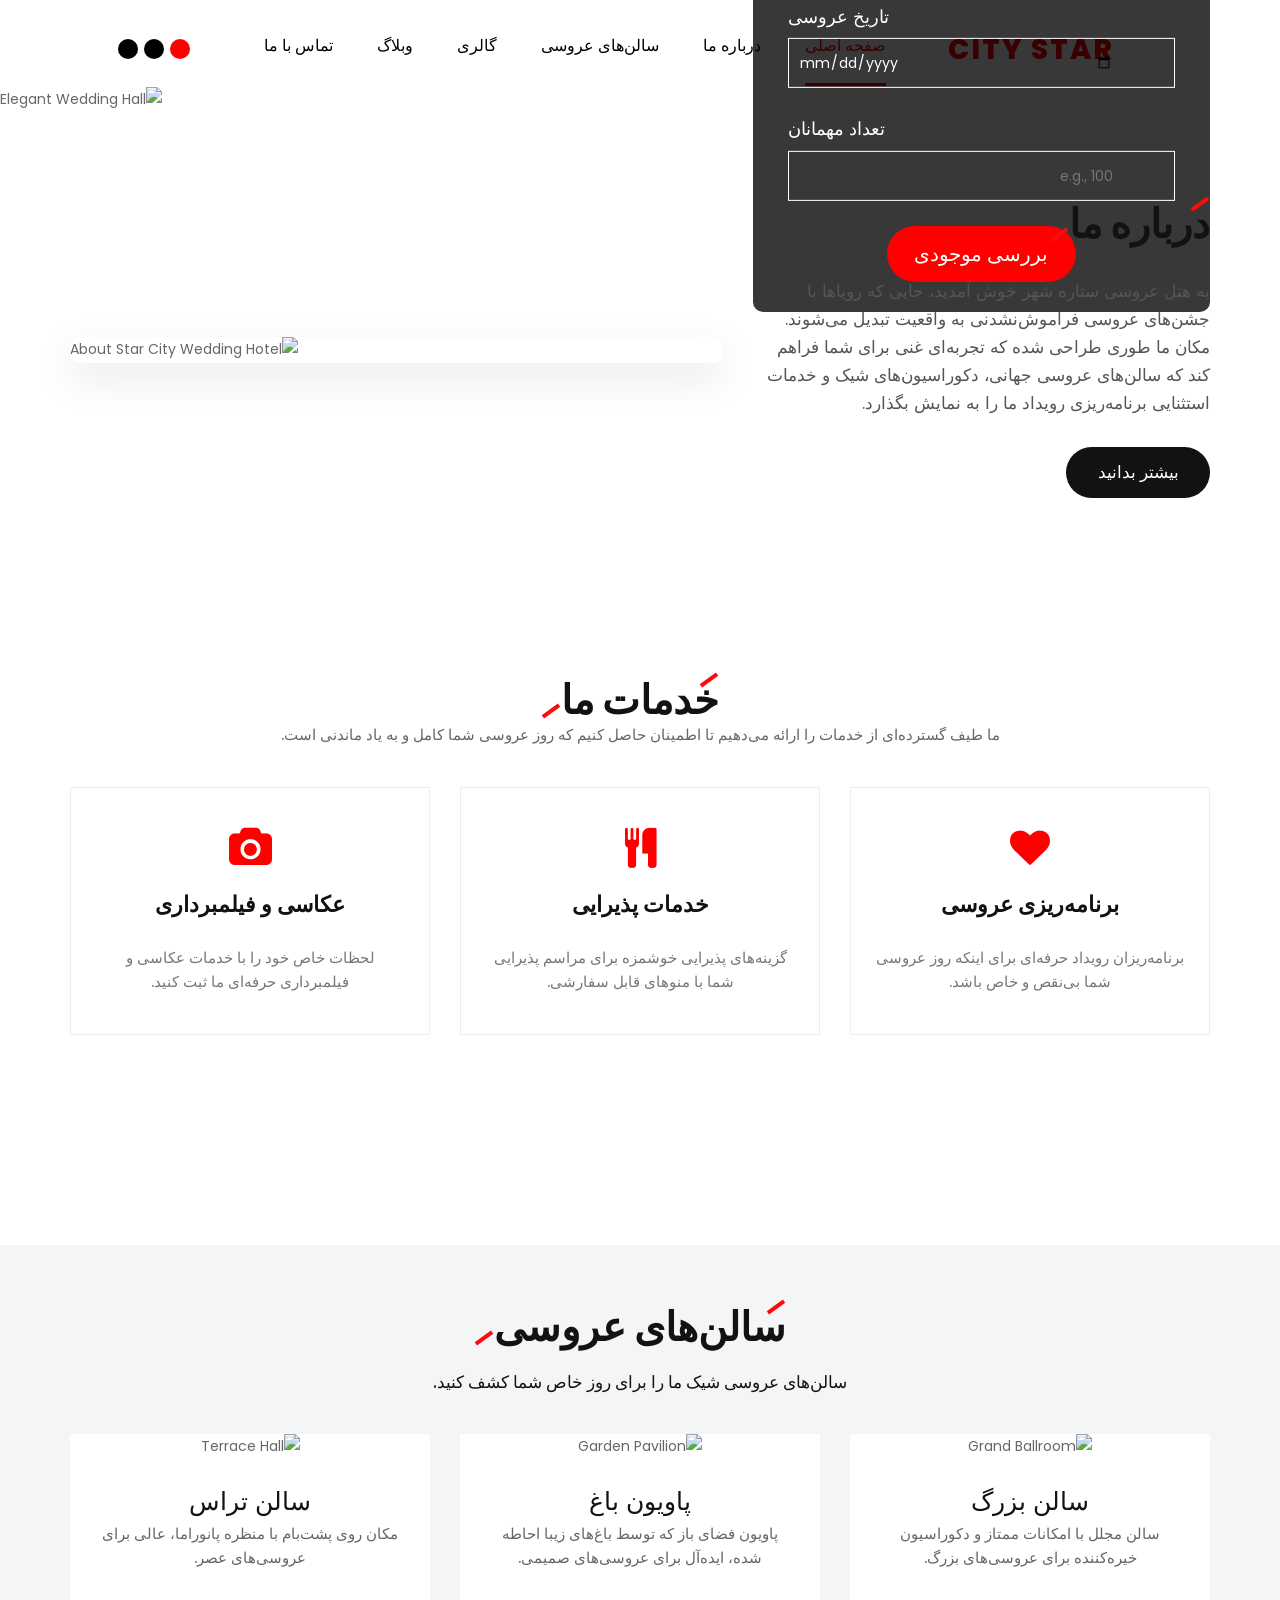
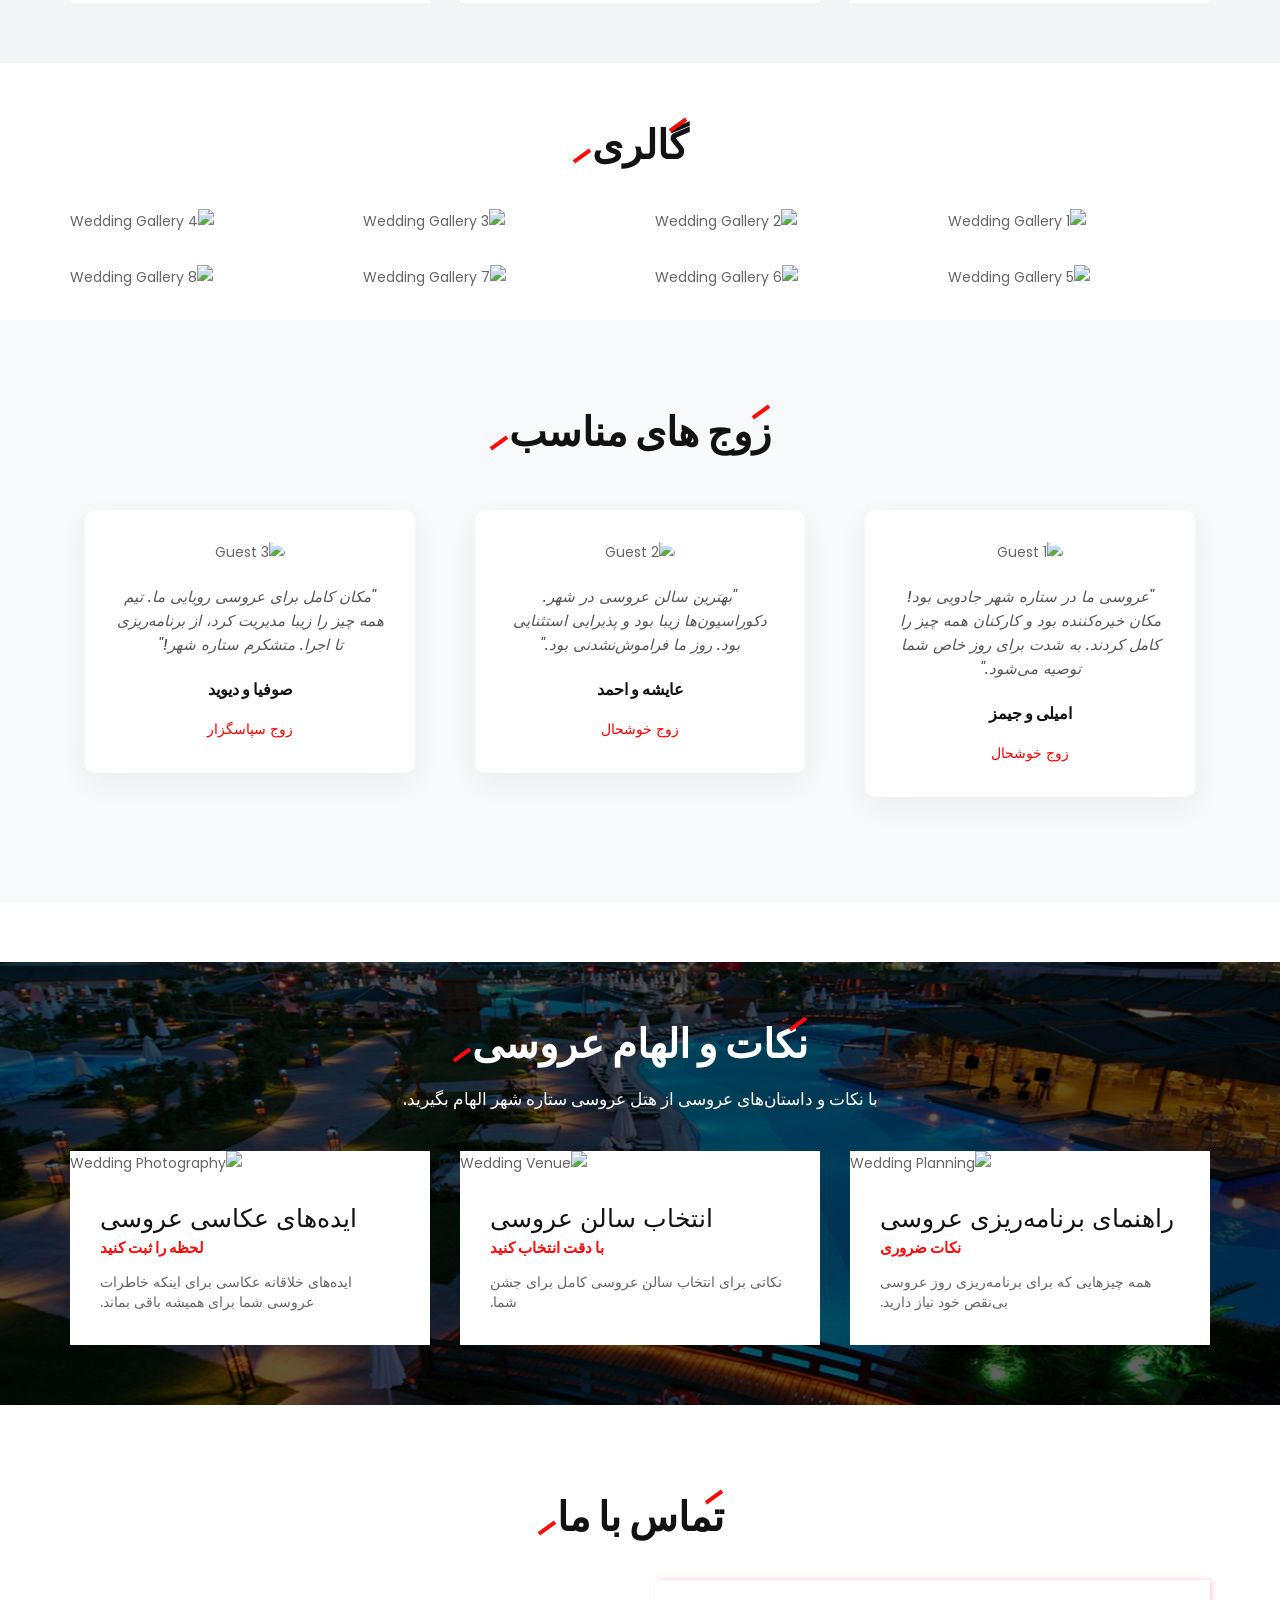
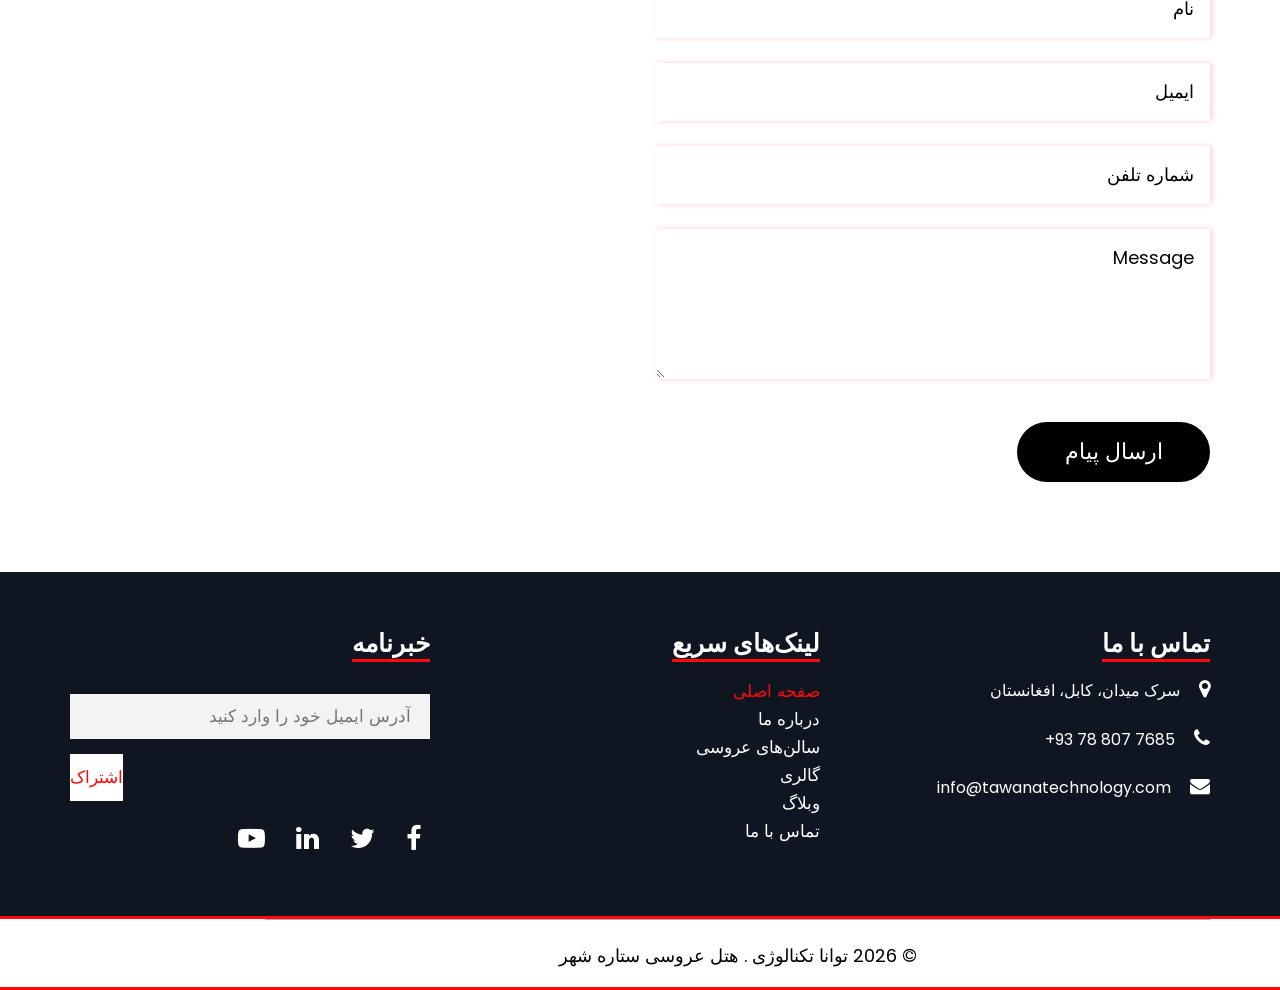
==== commit 8322d501: "new features added" ====
--- a/index.html
+++ b/index.html
@@ -30,10 +30,7 @@
   <body class="main-layout">
     <div class="loader_bg">
       <div class="loader">
-        <img
-          src="https://media.giphy.com/media/3oEjI6SIIHBdFnXIHN/giphy.gif"
-          alt="Loading..."
-        />
+        <div class="spinner"></div>
       </div>
     </div>
     <header>
@@ -422,7 +419,7 @@
         <div class="row">
           <div class="col-md-12">
             <div class="titlepage">
-              <h2 dir="rtl">چه زوج‌هایی می‌گویند</h2>
+              <h2 dir="rtl">زوج های مناسب</h2>
             </div>
           </div>
         </div>
--- a/css/style.css
+++ b/css/style.css
@@ -249,6 +249,24 @@
   width: 280px;
 }
 
+.spinner {
+  width: 60px;
+  height: 60px;
+  border: 6px solid #f3f3f3;
+  border-top: 6px solid #fe0000;
+  border-radius: 50%;
+  animation: spin 1s linear infinite;
+}
+
+@keyframes spin {
+  0% {
+    transform: rotate(0deg);
+  }
+  100% {
+    transform: rotate(360deg);
+  }
+}
+
 /*-- header area --*/
 
 /*--------------------------------------------------------------------- top banner area ---------------------------------------------------------------------*/
